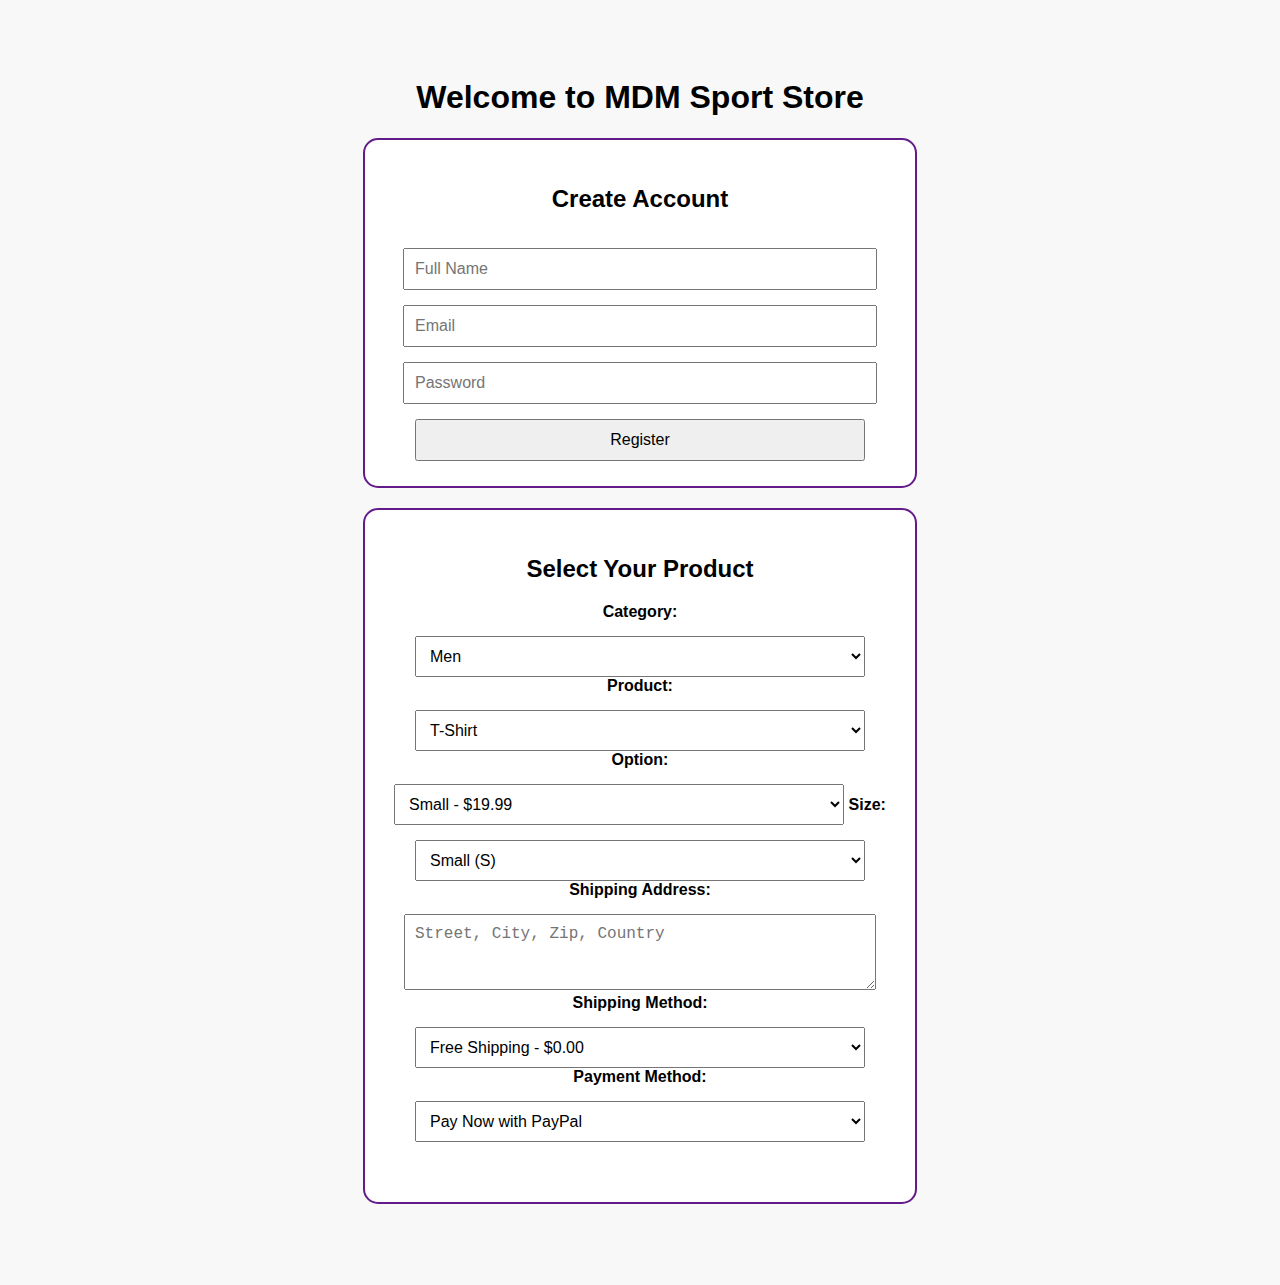
==== index.html @ cb32ec52 "Rename index (1).html to index.html" ====
<!DOCTYPE html>
<html lang="en">
<head>
  <meta charset="UTF-8" />
  <meta name="viewport" content="width=device-width, initial-scale=1.0"/>
  <title>MDM Sport Store</title>
  <style>
    body {
      font-family: Arial, sans-serif;
      text-align: center;
      padding: 50px;
      background-color: #f8f8f8;
    }
    .product, .register {
      max-width: 500px;
      margin: 20px auto;
      padding: 25px;
      border: 2px solid #631b8a;
      border-radius: 15px;
      background-color: #fff;
    }
    select, input, button, #paypal-button-container {
      margin-top: 15px;
      padding: 10px;
      width: 90%;
      font-size: 16px;
    }
    textarea {
      width: 90%;
      margin-top: 15px;
      padding: 10px;
      font-size: 16px;
      resize: vertical;
    }
  </style>
</head>
<body>

  <h1>Welcome to MDM Sport Store</h1>

  <!-- Registration -->
  <div class="register">
    <h2>Create Account</h2>
    <input type="text" id="fullName" placeholder="Full Name" required /><br>
    <input type="email" id="email" placeholder="Email" required /><br>
    <input type="password" id="password" placeholder="Password" required /><br>
    <button onclick="registerUser()">Register</button>
  </div>

  <!-- Product Selection -->
  <div class="product">
    <h2>Select Your Product</h2>

    <label><strong>Category:</strong></label><br>
    <select id="category">
      <option value="men">Men</option>
      <option value="women">Women</option>
      <option value="youth">Youth</option>
      <option value="girls">Girls</option>
    </select>

    <label><strong>Product:</strong></label><br>
    <select id="productType" onchange="updateOptions()">
      <option value="tshirt">T-Shirt</option>
      <option value="hoodie">Hoodie</option>
      <option value="shoes">Shoes</option>
      <option value="cap">Cap</option>
    </select>

    <label><strong>Option:</strong></label><br>
    <select id="productOption"></select>

    <label><strong>Size:</strong></label><br>
    <select id="productSize">
      <option value="S">Small (S)</option>
      <option value="M">Medium (M)</option>
      <option value="L">Large (L)</option>
      <option value="XL">X-Large (XL)</option>
    </select>

    <label><strong>Shipping Address:</strong></label><br>
    <textarea id="shippingAddress" placeholder="Street, City, Zip, Country" rows="3"></textarea>

    <label><strong>Shipping Method:</strong></label><br>
    <select id="shippingMethod">
      <option value="Free Shipping">Free Shipping - $0.00</option>
      <option value="Standard Shipping">Standard Shipping - $4.99</option>
      <option value="Express Shipping">Express Shipping - $9.99</option>
    </select>

    <label><strong>Payment Method:</strong></label><br>
    <select id="paymentMethod" onchange="togglePayPal()">
      <option value="paypal">Pay Now with PayPal</option>
      <option value="invoice">Pay Later (Invoice)</option>
    </select>

    <div id="paypal-button-container"></div>

    <div id="invoice-msg" style="display: none; margin-top: 20px; color: green;">
      You will receive an invoice by email shortly.
    </div>
  </div>

  <!-- PayPal SDK -->
  <script src="https://www.paypal.com/sdk/js?client-id=YOUR_CLIENT_ID&currency=USD"></script>

  <script>
    const productOptions = {
      tshirt: [
        { label: 'Small - $19.99', value: '19.99' },
        { label: 'Medium - $21.99', value: '21.99' },
        { label: 'Large - $23.99', value: '23.99' }
      ],
      hoodie: [
        { label: 'Medium - $39.99', value: '39.99' },
        { label: 'Large - $44.99', value: '44.99' }
      ],
      shoes: [
        { label: 'Size 9 - $59.99', value: '59.99' },
        { label: 'Size 10 - $64.99', value: '64.99' }
      ],
      cap: [
        { label: 'One Size - $14.99', value: '14.99' }
      ]
    };

    function updateOptions() {
      const type = document.getElementById('productType').value;
      const optionSelect = document.getElementById('productOption');
      optionSelect.innerHTML = '';
      productOptions[type].forEach(opt => {
        const option = document.createElement('option');
        option.text = opt.label;
        option.value = opt.value;
        optionSelect.add(option);
      });
    }

    function togglePayPal() {
      const method = document.getElementById('paymentMethod').value;
      const paypalBtn = document.getElementById('paypal-button-container');
      const invoiceMsg = document.getElementById('invoice-msg');

      if (method === 'paypal') {
        paypalBtn.style.display = 'block';
        invoiceMsg.style.display = 'none';
      } else {
        paypalBtn.style.display = 'none';
        invoiceMsg.style.display = 'block';
      }
    }

    function registerUser() {
      const name = document.getElementById('fullName').value;
      const email = document.getElementById('email').value;
      const password = document.getElementById('password').value;

      if (name && email && password) {
        alert("Registration successful for " + name + "!");
        // Here you'd usually send this data to a backend
      } else {
        alert("Please fill out all fields.");
      }
    }

    // Initialize product options and PayPal button
    updateOptions();
    togglePayPal();

    paypal.Buttons({
      createOrder: function(data, actions) {
        const price = parseFloat(document.getElementById('productOption').value);
        const shipping = document.getElementById('shippingMethod').value.includes('Express') ? 9.99 :
                         document.getElementById('shippingMethod').value.includes('Standard') ? 4.99 : 0;
        const total = (price + shipping).toFixed(2);

        return actions.order.create({
          purchase_units: [{
            amount: { value: total }
          }]
        });
      },
      onApprove: function(data, actions) {
        return actions.order.capture().then(function(details) {
          const name = details.payer.name.given_name;
          const address = document.getElementById('shippingAddress').value;
          alert(`Thank you, ${name}! Your order will be shipped to:\n${address}`);
        });
      }
    }).render('#paypal-button-container');
  </script>

</body>
</html>
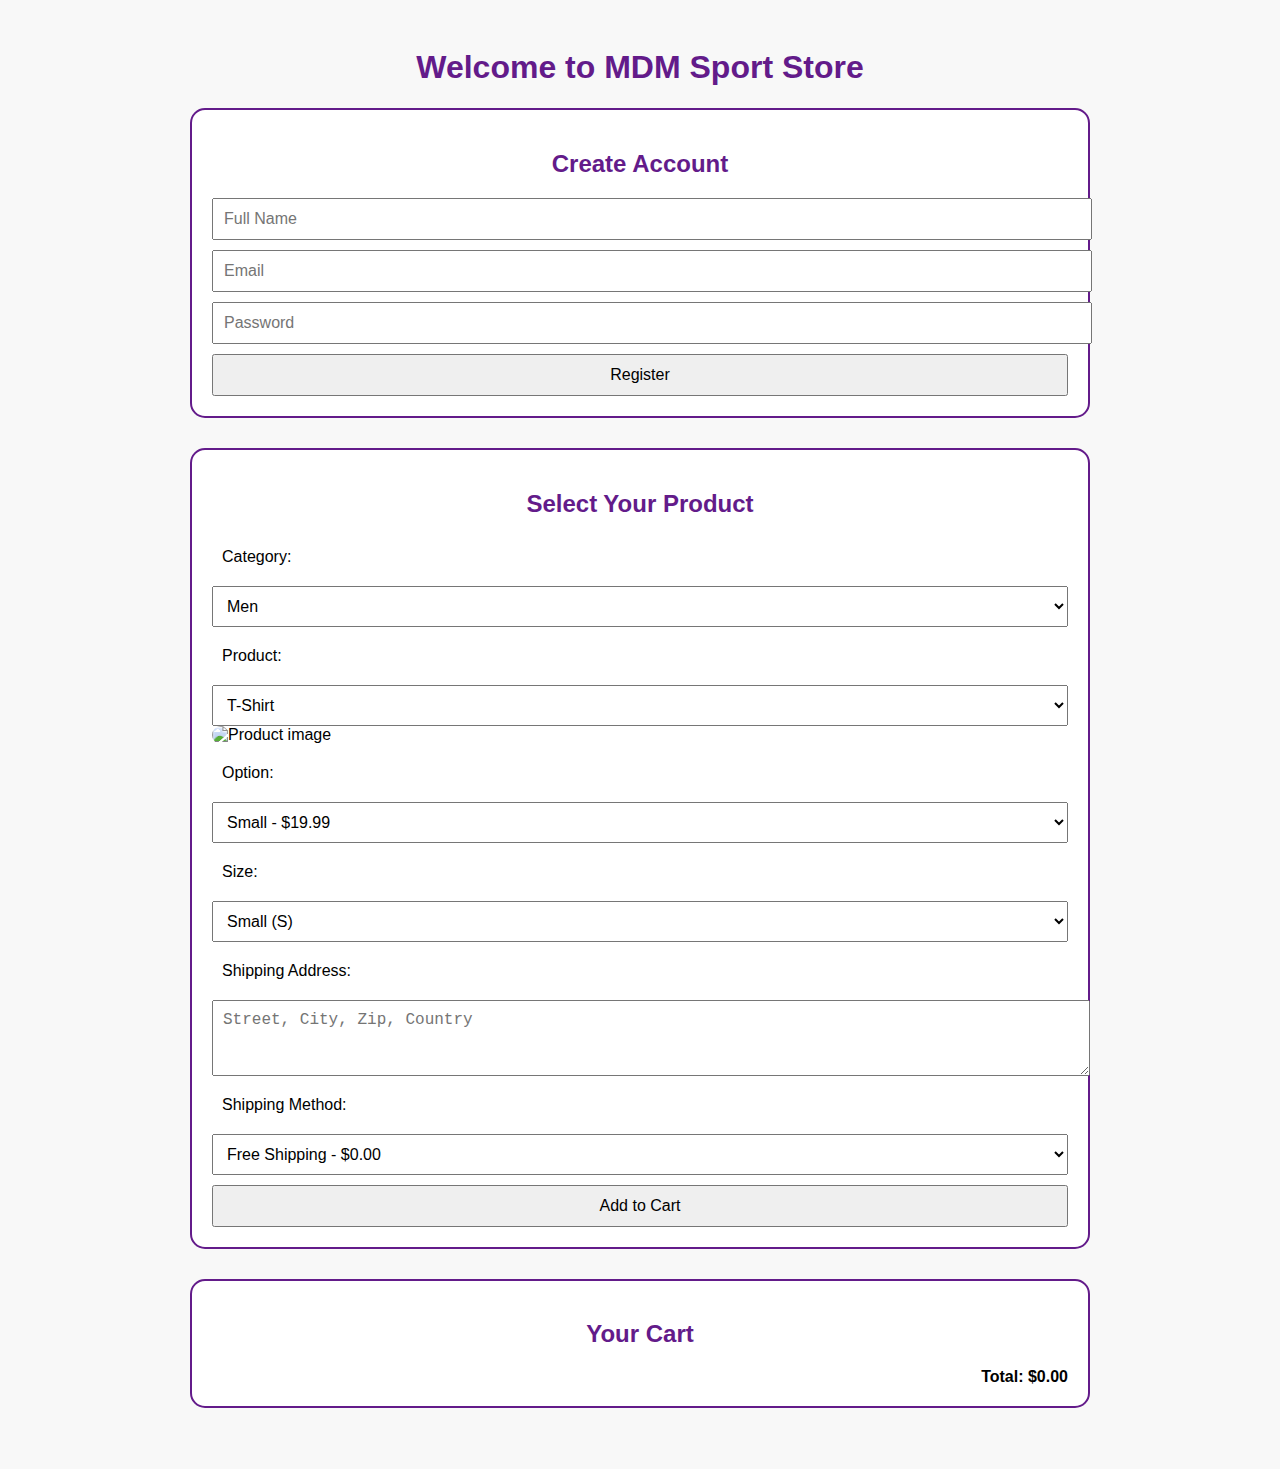
==== commit db2521f6: "Update index.html" ====
--- a/index.html
+++ b/index.html
@@ -1,4 +1,4 @@
-<!DOCTYPE html>
+ <!DOCTYPE html>
 <html lang="en">
 <head>
   <meta charset="UTF-8" />
@@ -7,102 +7,143 @@
   <style>
     body {
       font-family: Arial, sans-serif;
+      background-color: #f8f8f8;
+      padding: 20px;
+    }
+
+    h1, h2 {
       text-align: center;
-      padding: 50px;
-      background-color: #f8f8f8;
-    }
-    .product, .register {
-      max-width: 500px;
-      margin: 20px auto;
-      padding: 25px;
+      color: #631b8a;
+    }
+
+    .container {
+      max-width: 900px;
+      margin: 0 auto;
+    }
+
+    .product, .register, .cart {
+      background-color: #fff;
+      padding: 20px;
+      margin-bottom: 30px;
       border: 2px solid #631b8a;
       border-radius: 15px;
-      background-color: #fff;
-    }
-    select, input, button, #paypal-button-container {
-      margin-top: 15px;
-      padding: 10px;
-      width: 90%;
-      font-size: 16px;
-    }
-    textarea {
-      width: 90%;
-      margin-top: 15px;
+    }
+
+    .product img {
+      width: 100%;
+      max-height: 200px;
+      object-fit: cover;
+      border-radius: 10px;
+    }
+
+    label, select, input, textarea, button {
+      display: block;
+      width: 100%;
+      margin-top: 10px;
       padding: 10px;
       font-size: 16px;
-      resize: vertical;
+    }
+
+    .cart-item {
+      border-top: 1px solid #ccc;
+      padding: 10px 0;
+      display: flex;
+      justify-content: space-between;
+      align-items: center;
+    }
+
+    .cart-item img {
+      width: 50px;
+      height: 50px;
+      object-fit: cover;
+      border-radius: 5px;
+    }
+
+    .cart-item-details {
+      flex: 1;
+      padding: 0 10px;
+      text-align: left;
+    }
+
+    .cart-total {
+      font-weight: bold;
+      margin-top: 10px;
+      text-align: right;
+    }
+
+    .quantity-input {
+      width: 60px;
     }
   </style>
 </head>
 <body>
-
-  <h1>Welcome to MDM Sport Store</h1>
-
-  <!-- Registration -->
-  <div class="register">
-    <h2>Create Account</h2>
-    <input type="text" id="fullName" placeholder="Full Name" required /><br>
-    <input type="email" id="email" placeholder="Email" required /><br>
-    <input type="password" id="password" placeholder="Password" required /><br>
-    <button onclick="registerUser()">Register</button>
-  </div>
-
-  <!-- Product Selection -->
-  <div class="product">
-    <h2>Select Your Product</h2>
-
-    <label><strong>Category:</strong></label><br>
-    <select id="category">
-      <option value="men">Men</option>
-      <option value="women">Women</option>
-      <option value="youth">Youth</option>
-      <option value="girls">Girls</option>
-    </select>
-
-    <label><strong>Product:</strong></label><br>
-    <select id="productType" onchange="updateOptions()">
-      <option value="tshirt">T-Shirt</option>
-      <option value="hoodie">Hoodie</option>
-      <option value="shoes">Shoes</option>
-      <option value="cap">Cap</option>
-    </select>
-
-    <label><strong>Option:</strong></label><br>
-    <select id="productOption"></select>
-
-    <label><strong>Size:</strong></label><br>
-    <select id="productSize">
-      <option value="S">Small (S)</option>
-      <option value="M">Medium (M)</option>
-      <option value="L">Large (L)</option>
-      <option value="XL">X-Large (XL)</option>
-    </select>
-
-    <label><strong>Shipping Address:</strong></label><br>
-    <textarea id="shippingAddress" placeholder="Street, City, Zip, Country" rows="3"></textarea>
-
-    <label><strong>Shipping Method:</strong></label><br>
-    <select id="shippingMethod">
-      <option value="Free Shipping">Free Shipping - $0.00</option>
-      <option value="Standard Shipping">Standard Shipping - $4.99</option>
-      <option value="Express Shipping">Express Shipping - $9.99</option>
-    </select>
-
-    <label><strong>Payment Method:</strong></label><br>
-    <select id="paymentMethod" onchange="togglePayPal()">
-      <option value="paypal">Pay Now with PayPal</option>
-      <option value="invoice">Pay Later (Invoice)</option>
-    </select>
-
-    <div id="paypal-button-container"></div>
-
-    <div id="invoice-msg" style="display: none; margin-top: 20px; color: green;">
-      You will receive an invoice by email shortly.
+  <div class="container">
+    <h1>Welcome to MDM Sport Store</h1>
+
+    <!-- Registration Section -->
+    <div class="register">
+      <h2>Create Account</h2>
+      <input type="text" id="fullName" placeholder="Full Name" />
+      <input type="email" id="email" placeholder="Email" />
+      <input type="password" id="password" placeholder="Password" />
+      <button onclick="registerUser()">Register</button>
+    </div>
+
+    <!-- Product Selection -->
+    <div class="product">
+      <h2>Select Your Product</h2>
+
+      <label>Category:</label>
+      <select id="category">
+        <option value="men">Men</option>
+        <option value="women">Women</option>
+        <option value="youth">Youth</option>
+        <option value="girls">Girls</option>
+      </select>
+
+      <label>Product:</label>
+      <select id="productType" onchange="updateOptions()">
+        <option value="tshirt">T-Shirt</option>
+        <option value="hoodie">Hoodie</option>
+        <option value="shoes">Shoes</option>
+        <option value="cap">Cap</option>
+      </select>
+
+      <div id="productImageContainer">
+        <img id="productImage" src="" alt="Product image" />
+      </div>
+
+      <label>Option:</label>
+      <select id="productOption"></select>
+
+      <label>Size:</label>
+      <select id="productSize">
+        <option value="S">Small (S)</option>
+        <option value="M">Medium (M)</option>
+        <option value="L">Large (L)</option>
+        <option value="XL">X-Large (XL)</option>
+      </select>
+
+      <label>Shipping Address:</label>
+      <textarea id="shippingAddress" rows="3" placeholder="Street, City, Zip, Country"></textarea>
+
+      <label>Shipping Method:</label>
+      <select id="shippingMethod">
+        <option value="Free Shipping">Free Shipping - $0.00</option>
+        <option value="Standard Shipping">Standard Shipping - $4.99</option>
+        <option value="Express Shipping">Express Shipping - $9.99</option>
+      </select>
+
+      <button onclick="addToCart()">Add to Cart</button>
+    </div>
+
+    <!-- Cart Section -->
+    <div class="cart">
+      <h2>Your Cart</h2>
+      <div id="cartItems"></div>
+      <div class="cart-total" id="cartTotal">Total: $0.00</div>
     </div>
   </div>
-
-  <!-- PayPal SDK -->
-  <script src="https://www.paypal.com/sdk/js?client-id=YOUR_CLIENT_ID&currency=USD"></script>
 
   <script>
     const productOptions = {
@@ -124,9 +165,17 @@
       ]
     };
 
+    const productImages = {
+      tshirt: 'https://via.placeholder.com/300x200?text=T-Shirt',
+      hoodie: 'https://via.placeholder.com/300x200?text=Hoodie',
+      shoes: 'https://via.placeholder.com/300x200?text=Shoes',
+      cap: 'https://via.placeholder.com/300x200?text=Cap'
+    };
+
     function updateOptions() {
       const type = document.getElementById('productType').value;
       const optionSelect = document.getElementById('productOption');
+      const productImage = document.getElementById('productImage');
       optionSelect.innerHTML = '';
       productOptions[type].forEach(opt => {
         const option = document.createElement('option');
@@ -134,20 +183,7 @@
         option.value = opt.value;
         optionSelect.add(option);
       });
-    }
-
-    function togglePayPal() {
-      const method = document.getElementById('paymentMethod').value;
-      const paypalBtn = document.getElementById('paypal-button-container');
-      const invoiceMsg = document.getElementById('invoice-msg');
-
-      if (method === 'paypal') {
-        paypalBtn.style.display = 'block';
-        invoiceMsg.style.display = 'none';
-      } else {
-        paypalBtn.style.display = 'none';
-        invoiceMsg.style.display = 'block';
-      }
+      productImage.src = productImages[type];
     }
 
     function registerUser() {
@@ -156,39 +192,87 @@
       const password = document.getElementById('password').value;
 
       if (name && email && password) {
-        alert("Registration successful for " + name + "!");
-        // Here you'd usually send this data to a backend
+        alert(`Welcome ${name}! Your account is created.`);
       } else {
         alert("Please fill out all fields.");
       }
     }
 
-    // Initialize product options and PayPal button
+    function addToCart() {
+      const product = document.getElementById('productType').value;
+      const option = document.getElementById('productOption');
+      const price = parseFloat(option.value);
+      const label = option.options[option.selectedIndex].text;
+      const size = document.getElementById('productSize').value;
+      const image = productImages[product];
+
+      const item = {
+        product,
+        label,
+        size,
+        price,
+        image,
+        quantity: 1
+      };
+
+      let cart = JSON.parse(localStorage.getItem('mdmCart')) || [];
+      const existingIndex = cart.findIndex(i => i.product === product && i.label === label && i.size === size);
+      if (existingIndex !== -1) {
+        cart[existingIndex].quantity += 1;
+      } else {
+        cart.push(item);
+      }
+      localStorage.setItem('mdmCart', JSON.stringify(cart));
+      renderCart();
+    }
+
+    function removeFromCart(index) {
+      let cart = JSON.parse(localStorage.getItem('mdmCart')) || [];
+      cart.splice(index, 1);
+      localStorage.setItem('mdmCart', JSON.stringify(cart));
+      renderCart();
+    }
+
+    function updateQuantity(index, qty) {
+      let cart = JSON.parse(localStorage.getItem('mdmCart')) || [];
+      if (qty <= 0) {
+        removeFromCart(index);
+      } else {
+        cart[index].quantity = qty;
+        localStorage.setItem('mdmCart', JSON.stringify(cart));
+        renderCart();
+      }
+    }
+
+    function renderCart() {
+      const cart = JSON.parse(localStorage.getItem('mdmCart')) || [];
+      const cartItems = document.getElementById('cartItems');
+      const cartTotal = document.getElementById('cartTotal');
+      cartItems.innerHTML = '';
+      let total = 0;
+
+      cart.forEach((item, index) => {
+        const div = document.createElement('div');
+        div.className = 'cart-item';
+        div.innerHTML = `
+          <img src="${item.image}" />
+          <div class="cart-item-details">
+            <strong>${item.label}</strong><br>
+            Size: ${item.size}<br>
+            $${item.price.toFixed(2)} x 
+            <input class="quantity-input" type="number" min="1" value="${item.quantity}" onchange="updateQuantity(${index}, this.value)">
+          </div>
+          <button onclick="removeFromCart(${index})">Remove</button>
+        `;
+        cartItems.appendChild(div);
+        total += item.price * item.quantity;
+      });
+
+      cartTotal.textContent = `Total: $${total.toFixed(2)}`;
+    }
+
     updateOptions();
-    togglePayPal();
-
-    paypal.Buttons({
-      createOrder: function(data, actions) {
-        const price = parseFloat(document.getElementById('productOption').value);
-        const shipping = document.getElementById('shippingMethod').value.includes('Express') ? 9.99 :
-                         document.getElementById('shippingMethod').value.includes('Standard') ? 4.99 : 0;
-        const total = (price + shipping).toFixed(2);
-
-        return actions.order.create({
-          purchase_units: [{
-            amount: { value: total }
-          }]
-        });
-      },
-      onApprove: function(data, actions) {
-        return actions.order.capture().then(function(details) {
-          const name = details.payer.name.given_name;
-          const address = document.getElementById('shippingAddress').value;
-          alert(`Thank you, ${name}! Your order will be shipped to:\n${address}`);
-        });
-      }
-    }).render('#paypal-button-container');
+    renderCart();
   </script>
-
 </body>
 </html>
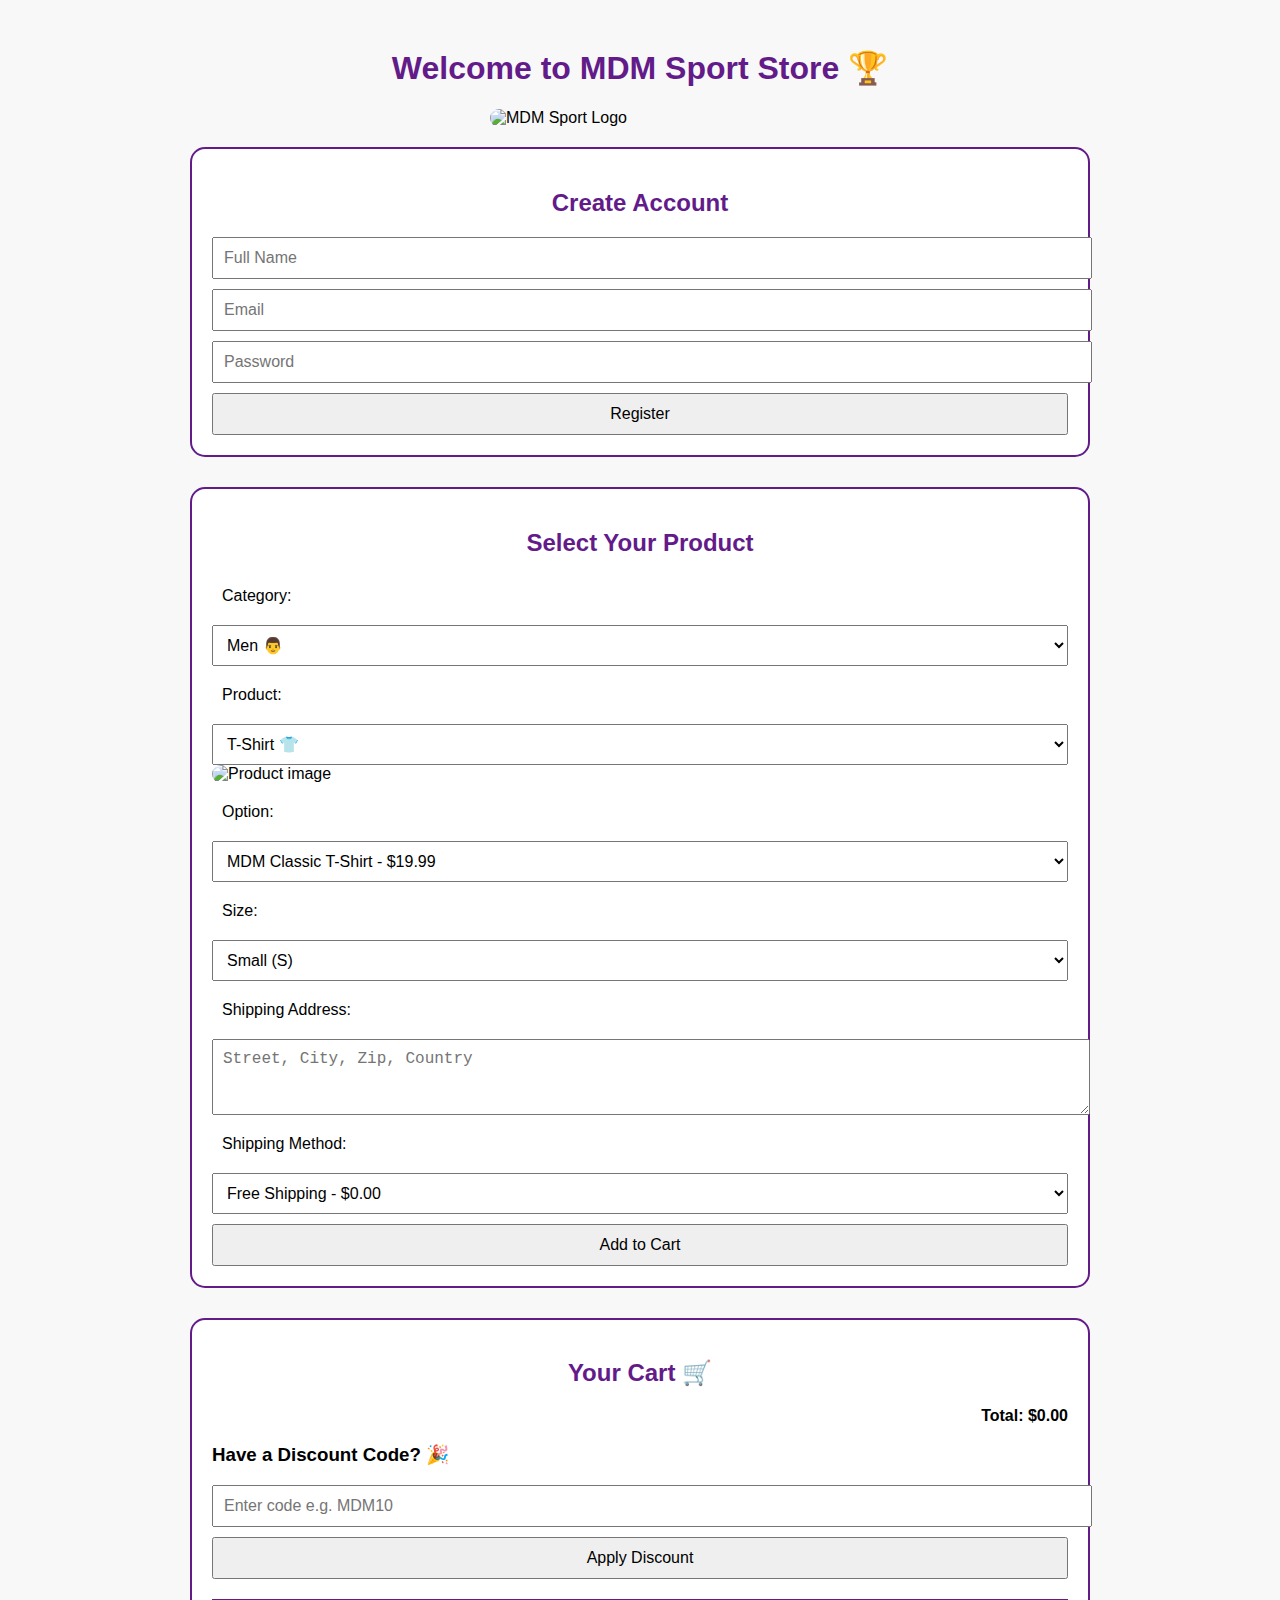
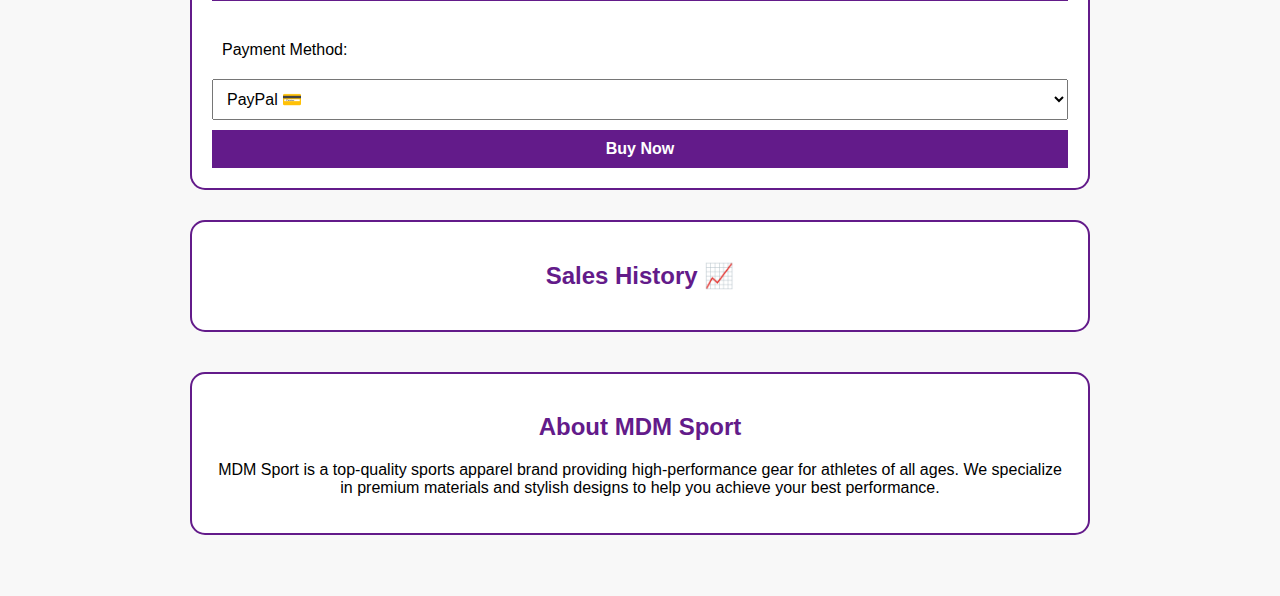
==== commit 4bc8d0b2: "Update index.html" ====
--- a/index.html
+++ b/index.html
@@ -1,4 +1,4 @@
- <!DOCTYPE html>
+<!DOCTYPE html>
 <html lang="en">
 <head>
   <meta charset="UTF-8" />
@@ -21,7 +21,7 @@
       margin: 0 auto;
     }
 
-    .product, .register, .cart {
+    .product, .register, .cart, .sales-history, .about-us {
       background-color: #fff;
       padding: 20px;
       margin-bottom: 30px;
@@ -74,11 +74,50 @@
     .quantity-input {
       width: 60px;
     }
+
+    .payment-section {
+      border-top: 2px solid #631b8a;
+      padding-top: 20px;
+      margin-top: 20px;
+    }
+
+    .buy-now {
+      background-color: #631b8a;
+      color: white;
+      font-weight: bold;
+      border: none;
+      cursor: pointer;
+    }
+
+    .buy-now:hover {
+      background-color: #4b126b;
+    }
+
+    .sales-history ul {
+      list-style: none;
+      padding-left: 0;
+    }
+
+    .sales-history li {
+      border-bottom: 1px solid #ccc;
+      padding: 10px 0;
+    }
+
+    .about-us {
+      text-align: center;
+      background-color: #fff;
+      padding: 20px;
+      margin-top: 40px;
+      border-radius: 15px;
+    }
   </style>
 </head>
 <body>
   <div class="container">
-    <h1>Welcome to MDM Sport Store</h1>
+    <h1>Welcome to MDM Sport Store 🏆</h1>
+    <img src="https://i.imgur.com/Fckv11C.jpg" 
+         alt="MDM Sport Logo"
+         style="display: block; margin: 20px auto; max-width: 300px; border-radius: 15px;" />
 
     <!-- Registration Section -->
     <div class="register">
@@ -95,18 +134,18 @@
 
       <label>Category:</label>
       <select id="category">
-        <option value="men">Men</option>
-        <option value="women">Women</option>
-        <option value="youth">Youth</option>
-        <option value="girls">Girls</option>
+        <option value="men">Men 👨</option>
+        <option value="women">Women 👩</option>
+        <option value="youth">Youth 👦</option>
+        <option value="girls">Girls 👧</option>
       </select>
 
       <label>Product:</label>
       <select id="productType" onchange="updateOptions()">
-        <option value="tshirt">T-Shirt</option>
-        <option value="hoodie">Hoodie</option>
-        <option value="shoes">Shoes</option>
-        <option value="cap">Cap</option>
+        <option value="tshirt">T-Shirt 👕</option>
+        <option value="hoodie">Hoodie 🧥</option>
+        <option value="shoes">Shoes 👟</option>
+        <option value="cap">Cap 🧢</option>
       </select>
 
       <div id="productImageContainer">
@@ -139,38 +178,69 @@
 
     <!-- Cart Section -->
     <div class="cart">
-      <h2>Your Cart</h2>
+      <h2>Your Cart 🛒</h2>
       <div id="cartItems"></div>
       <div class="cart-total" id="cartTotal">Total: $0.00</div>
-    </div>
+
+      <h3>Have a Discount Code? 🎉</h3>
+      <input type="text" id="discountCode" placeholder="Enter code e.g. MDM10" />
+      <button onclick="applyDiscount()">Apply Discount</button>
+      <div class="cart-total" id="finalTotal" style="color: green; font-weight: bold;"></div>
+
+      <div class="payment-section">
+        <label>Payment Method:</label>
+        <select id="paymentMethod">
+          <option value="paypal">PayPal 💳</option>
+          <option value="creditcard">Credit Card 💳</option>
+        </select>
+
+        <button class="buy-now" onclick="buyNow()">Buy Now</button>
+      </div>
+    </div>
+
+    <!-- Sales History Section -->
+    <div class="sales-history">
+      <h2>Sales History 📈</h2>
+      <ul id="salesHistoryList"></ul>
+    </div>
+
+    <!-- About Us Section -->
+    <div class="about-us">
+      <h2>About MDM Sport</h2>
+      <p>MDM Sport is a top-quality sports apparel brand providing high-performance gear for athletes of all ages. We specialize in premium materials and stylish designs to help you achieve your best performance.</p>
+    </div>
+
   </div>
 
   <script>
     const productOptions = {
       tshirt: [
-        { label: 'Small - $19.99', value: '19.99' },
-        { label: 'Medium - $21.99', value: '21.99' },
-        { label: 'Large - $23.99', value: '23.99' }
+        { label: 'MDM Classic T-Shirt - $19.99', value: '19.99' },
+        { label: 'MDM Fit Tee - $24.99', value: '24.99' }
       ],
       hoodie: [
-        { label: 'Medium - $39.99', value: '39.99' },
-        { label: 'Large - $44.99', value: '44.99' }
+        { label: 'MDM Pro Hoodie - $39.99', value: '39.99' },
+        { label: 'MDM Winter Hoodie - $44.99', value: '44.99' }
       ],
       shoes: [
-        { label: 'Size 9 - $59.99', value: '59.99' },
-        { label: 'Size 10 - $64.99', value: '64.99' }
+        { label: 'MDM Running Shoes Size 9 - $59.99', value: '59.99' },
+        { label: 'MDM Trainers Size 10 - $64.99', value: '64.99' }
       ],
       cap: [
-        { label: 'One Size - $14.99', value: '14.99' }
+        { label: 'MDM Flex Cap - $14.99', value: '14.99' },
+        { label: 'MDM Snapback - $18.99', value: '18.99' }
       ]
     };
 
     const productImages = {
-      tshirt: 'https://via.placeholder.com/300x200?text=T-Shirt',
-      hoodie: 'https://via.placeholder.com/300x200?text=Hoodie',
-      shoes: 'https://via.placeholder.com/300x200?text=Shoes',
-      cap: 'https://via.placeholder.com/300x200?text=Cap'
+      tshirt: 'https://i.imgur.com/VoeV2R9.jpg',
+      hoodie: 'https://i.imgur.com/VkAFTUv.jpg',
+      shoes: 'https://i.imgur.com/XvCvP1Q.jpg',
+      cap: 'https://i.imgur.com/LTqwr7h.jpg'
     };
+
+    let discountApplied = false;
+    let salesHistory = JSON.parse(localStorage.getItem('salesHistory')) || [];
 
     function updateOptions() {
       const type = document.getElementById('productType').value;
@@ -244,10 +314,24 @@
       }
     }
 
+    function applyDiscount() {
+      const code = document.getElementById('discountCode').value.trim();
+      if (code === 'MDM10' && !discountApplied) {
+        discountApplied = true;
+        renderCart();
+        alert("Discount applied: 10% off!");
+      } else if (discountApplied) {
+        alert("Discount already applied.");
+      } else {
+        alert("Invalid code.");
+      }
+    }
+
     function renderCart() {
       const cart = JSON.parse(localStorage.getItem('mdmCart')) || [];
       const cartItems = document.getElementById('cartItems');
       const cartTotal = document.getElementById('cartTotal');
+      const finalTotal = document.getElementById('finalTotal');
       cartItems.innerHTML = '';
       let total = 0;
 
@@ -269,10 +353,46 @@
       });
 
       cartTotal.textContent = `Total: $${total.toFixed(2)}`;
+      if (discountApplied) {
+        const discounted = total * 0.9;
+        finalTotal.textContent = `Discounted Total: $${discounted.toFixed(2)}`;
+      } else {
+        finalTotal.textContent = '';
+      }
+    }
+
+    function buyNow() {
+      const method = document.getElementById('paymentMethod').value;
+      alert(`Thanks for your order! Payment method: ${method.toUpperCase()}`);
+      
+      // Save sales history
+      const cart = JSON.parse(localStorage.getItem('mdmCart')) || [];
+      const sale = {
+        date: new Date().toLocaleString(),
+        cart
+      };
+      salesHistory.push(sale);
+      localStorage.setItem('salesHistory', JSON.stringify(salesHistory));
+      renderCart();
+      renderSalesHistory();
+      localStorage.removeItem('mdmCart');
+    }
+
+    function renderSalesHistory() {
+      const salesHistoryList = document.getElementById('salesHistoryList');
+      salesHistoryList.innerHTML = '';
+      salesHistory.forEach(sale => {
+        const li = document.createElement('li');
+        li.textContent = `${sale.date} - Order of ${sale.cart.length} items`;
+        salesHistoryList.appendChild(li);
+      });
     }
 
     updateOptions();
     renderCart();
+    renderSalesHistory();
   </script>
 </body>
 </html>
+
+      
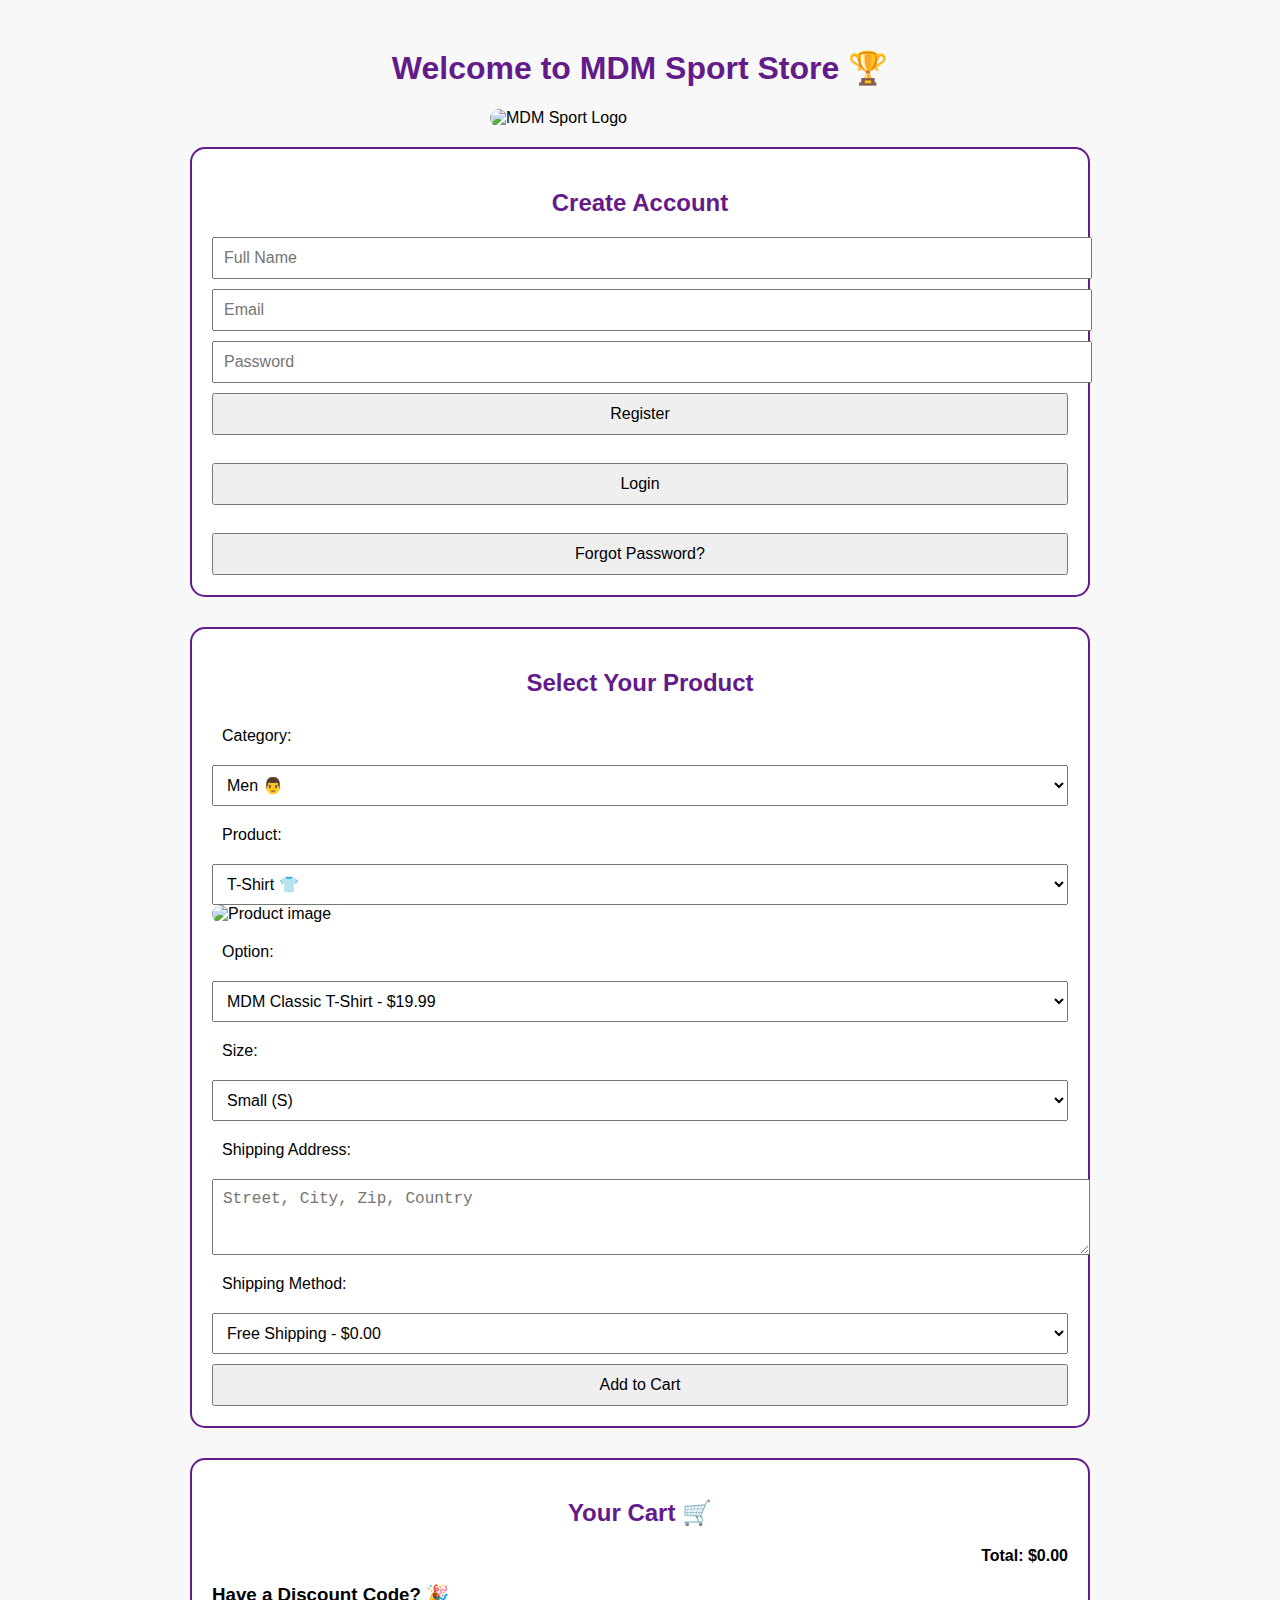
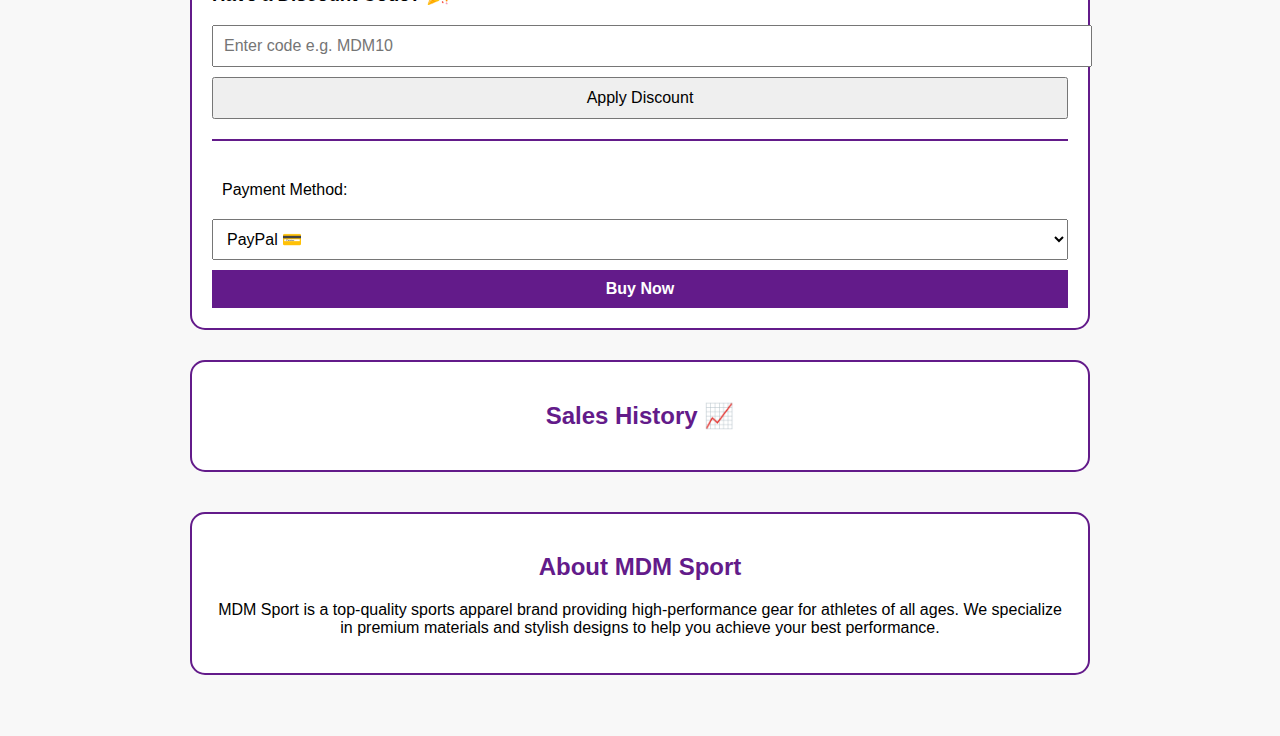
==== commit d47cadec: "Update index.html" ====
--- a/index.html
+++ b/index.html
@@ -21,7 +21,7 @@
       margin: 0 auto;
     }
 
-    .product, .register, .cart, .sales-history, .about-us {
+    .product, .register, .cart, .sales-history, .about-us, .login, .forgot-password {
       background-color: #fff;
       padding: 20px;
       margin-bottom: 30px;
@@ -109,6 +109,10 @@
       padding: 20px;
       margin-top: 40px;
       border-radius: 15px;
+    }
+
+    .login, .forgot-password {
+      display: none;
     }
   </style>
 </head>
@@ -119,19 +123,47 @@
          alt="MDM Sport Logo"
          style="display: block; margin: 20px auto; max-width: 300px; border-radius: 15px;" />
 
-    <!-- Registration Section -->
+    <!-- Personalized Welcome Section -->
+    <div id="welcomeMessage" class="welcome-message" style="text-align: center; display: none;">
+      <h2>Welcome, <span id="userName"></span>!</h2>
+      <button onclick="logout()">Logout</button>
+    </div>
+
+    <!-- User Registration Section -->
     <div class="register">
       <h2>Create Account</h2>
-      <input type="text" id="fullName" placeholder="Full Name" />
-      <input type="email" id="email" placeholder="Email" />
-      <input type="password" id="password" placeholder="Password" />
+      <input type="text" id="registerFullName" placeholder="Full Name" />
+      <input type="email" id="registerEmail" placeholder="Email" />
+      <input type="password" id="registerPassword" placeholder="Password" />
       <button onclick="registerUser()">Register</button>
+      <br />
+      <button onclick="showLoginForm()">Login</button>
+      <br />
+      <button onclick="showForgotPasswordForm()">Forgot Password?</button>
+    </div>
+
+    <!-- User Login Section -->
+    <div class="login">
+      <h2>Login</h2>
+      <input type="email" id="loginEmail" placeholder="Email" />
+      <input type="password" id="loginPassword" placeholder="Password" />
+      <button onclick="loginUser()">Login</button>
+      <br />
+      <button onclick="showRegisterForm()">Create Account</button>
+      <br />
+      <button onclick="showForgotPasswordForm()">Forgot Password?</button>
+    </div>
+
+    <!-- Forgot Password Section -->
+    <div class="forgot-password">
+      <h2>Forgot Password?</h2>
+      <input type="email" id="forgotEmail" placeholder="Enter your email" />
+      <button onclick="recoverPassword()">Recover Password</button>
     </div>
 
     <!-- Product Selection -->
     <div class="product">
       <h2>Select Your Product</h2>
-
       <label>Category:</label>
       <select id="category">
         <option value="men">Men 👨</option>
@@ -209,7 +241,6 @@
       <h2>About MDM Sport</h2>
       <p>MDM Sport is a top-quality sports apparel brand providing high-performance gear for athletes of all ages. We specialize in premium materials and stylish designs to help you achieve your best performance.</p>
     </div>
-
   </div>
 
   <script>
@@ -241,6 +272,8 @@
 
     let discountApplied = false;
     let salesHistory = JSON.parse(localStorage.getItem('salesHistory')) || [];
+    let users = JSON.parse(localStorage.getItem('users')) || [];
+    let currentUser = JSON.parse(localStorage.getItem('currentUser')) || null;
 
     function updateOptions() {
       const type = document.getElementById('productType').value;
@@ -257,18 +290,80 @@
     }
 
     function registerUser() {
-      const name = document.getElementById('fullName').value;
-      const email = document.getElementById('email').value;
-      const password = document.getElementById('password').value;
+      const name = document.getElementById('registerFullName').value;
+      const email = document.getElementById('registerEmail').value;
+      const password = document.getElementById('registerPassword').value;
 
       if (name && email && password) {
+        users.push({ name, email, password });
+        localStorage.setItem('users', JSON.stringify(users));
         alert(`Welcome ${name}! Your account is created.`);
+        showLoginForm();
       } else {
         alert("Please fill out all fields.");
       }
     }
 
+    function loginUser() {
+      const email = document.getElementById('loginEmail').value;
+      const password = document.getElementById('loginPassword').value;
+
+      const user = users.find(user => user.email === email && user.password === password);
+      if (user) {
+        currentUser = user;
+        localStorage.setItem('currentUser', JSON.stringify(currentUser));
+        alert(`Welcome back, ${user.name}!`);
+        showWelcomeMessage(user.name);
+        renderCart();
+      } else {
+        alert("Invalid email or password.");
+      }
+    }
+
+    function showLoginForm() {
+      document.querySelector('.register').style.display = 'none';
+      document.querySelector('.login').style.display = 'block';
+    }
+
+    function showRegisterForm() {
+      document.querySelector('.login').style.display = 'none';
+      document.querySelector('.register').style.display = 'block';
+    }
+
+    function showForgotPasswordForm() {
+      document.querySelector('.login').style.display = 'none';
+      document.querySelector('.forgot-password').style.display = 'block';
+    }
+
+    function recoverPassword() {
+      const email = document.getElementById('forgotEmail').value;
+      const user = users.find(user => user.email === email);
+      if (user) {
+        alert(`Password recovery link sent to ${email}`);
+        showLoginForm();
+      } else {
+        alert("Email not found.");
+      }
+    }
+
+    function showWelcomeMessage(name) {
+      document.querySelector('.welcome-message').style.display = 'block';
+      document.getElementById('userName').innerText = name;
+    }
+
+    function logout() {
+      currentUser = null;
+      localStorage.removeItem('currentUser');
+      alert("You have logged out.");
+      location.reload();
+    }
+
     function addToCart() {
+      if (!currentUser) {
+        alert("Please log in to add items to the cart.");
+        return;
+      }
+
       const product = document.getElementById('productType').value;
       const option = document.getElementById('productOption');
       const price = parseFloat(option.value);
@@ -362,35 +457,31 @@
     }
 
     function buyNow() {
-      const method = document.getElementById('paymentMethod').value;
-      alert(`Thanks for your order! Payment method: ${method.toUpperCase()}`);
-      
-      // Save sales history
-      const cart = JSON.parse(localStorage.getItem('mdmCart')) || [];
-      const sale = {
-        date: new Date().toLocaleString(),
-        cart
-      };
-      salesHistory.push(sale);
+      alert("Payment successful! Thank you for shopping with MDM Sport!");
+      let cart = JSON.parse(localStorage.getItem('mdmCart')) || [];
+      cart.forEach(item => {
+        salesHistory.push(item);
+      });
       localStorage.setItem('salesHistory', JSON.stringify(salesHistory));
+      localStorage.removeItem('mdmCart');
       renderCart();
-      renderSalesHistory();
-      localStorage.removeItem('mdmCart');
-    }
-
-    function renderSalesHistory() {
+      location.reload();
+    }
+
+    function updateSalesHistory() {
       const salesHistoryList = document.getElementById('salesHistoryList');
       salesHistoryList.innerHTML = '';
-      salesHistory.forEach(sale => {
+      salesHistory.forEach(item => {
         const li = document.createElement('li');
-        li.textContent = `${sale.date} - Order of ${sale.cart.length} items`;
+        li.textContent = `${item.label} - $${item.price.toFixed(2)} (Quantity: ${item.quantity})`;
         salesHistoryList.appendChild(li);
       });
     }
 
+    // Initialize the page
     updateOptions();
     renderCart();
-    renderSalesHistory();
+    updateSalesHistory();
   </script>
 </body>
 </html>
